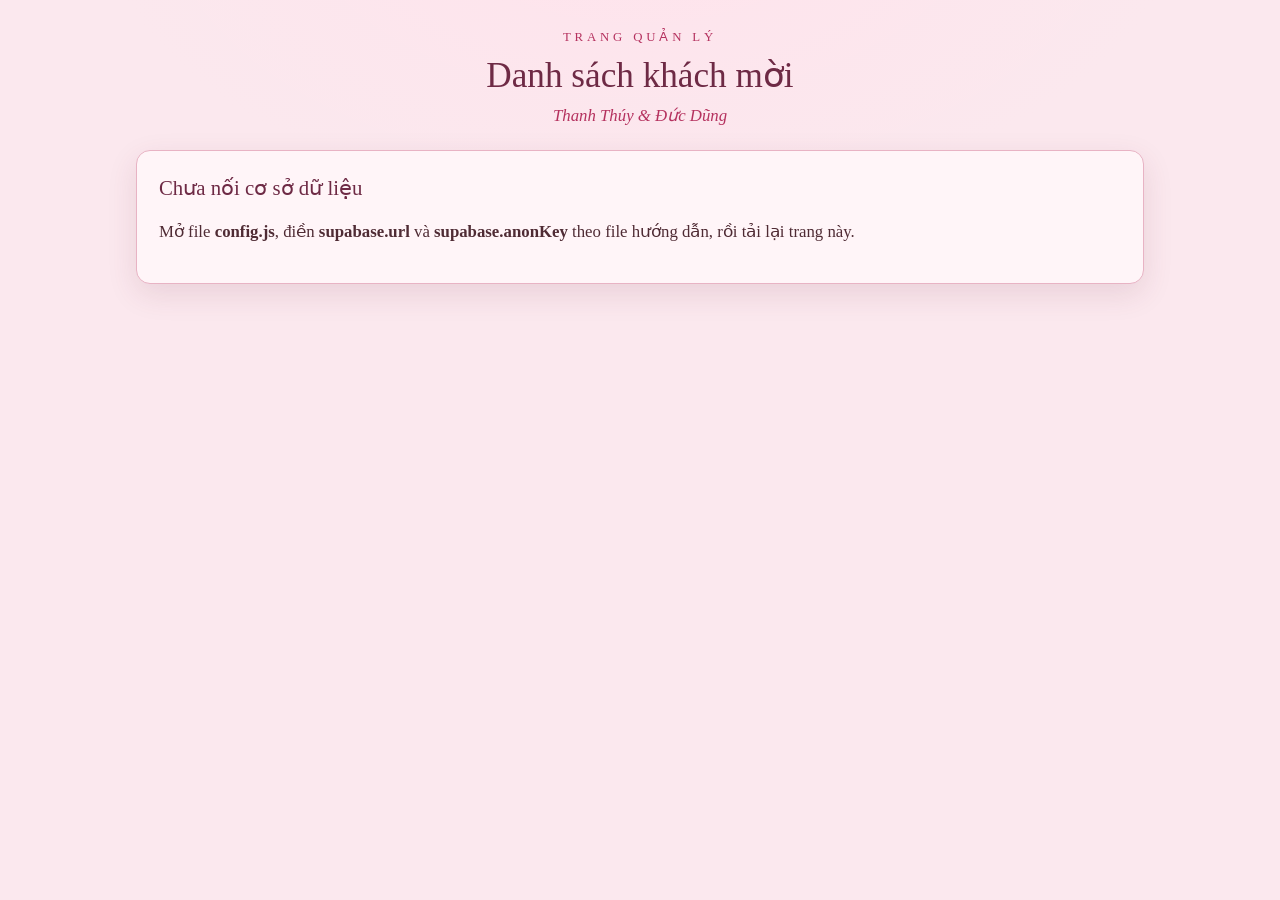
==== admin.html @ dc450f16 "Add admin page (login) and optional Supabase storage for RSVPs and wishes" ====
<!doctype html>
<html lang="vi">
<head>
  <meta charset="utf-8">
  <meta name="viewport" content="width=device-width, initial-scale=1">
  <meta name="robots" content="noindex, nofollow">
  <meta http-equiv="Content-Security-Policy" content="default-src 'self'; script-src 'self'; style-src 'self' 'unsafe-inline' https://fonts.googleapis.com; font-src https://fonts.gstatic.com; img-src 'self' data:; connect-src 'self' https://*.supabase.co; object-src 'none'; base-uri 'self'; form-action 'none'; frame-ancestors 'none'">
  <title>Quản lý khách mời</title>
  <link rel="preconnect" href="https://fonts.googleapis.com">
  <link rel="preconnect" href="https://fonts.gstatic.com" crossorigin>
  <link href="https://fonts.googleapis.com/css2?family=Lora:wght@400;500;600&family=EB+Garamond:wght@400;500&display=swap" rel="stylesheet">
  <link rel="stylesheet" href="css/admin.css">
</head>
<body>
<main class="admin">
  <header class="head">
    <p class="eyebrow">Trang quản lý</p>
    <h1>Danh sách khách mời</h1>
    <p class="sub">Thanh Thúy &amp; Đức Dũng</p>
  </header>

  <!-- Database not connected yet -->
  <section id="setup" class="card" hidden>
    <h2>Chưa nối cơ sở dữ liệu</h2>
    <p>Mở file <b>config.js</b>, điền <b>supabase.url</b> và <b>supabase.anonKey</b> theo file hướng dẫn, rồi tải lại trang này.</p>
  </section>

  <!-- Login -->
  <section id="login" class="card narrow" hidden>
    <h2>Đăng nhập</h2>
    <form id="loginForm" autocomplete="on">
      <label>Email<input id="email" name="email" type="email" autocomplete="username" required></label>
      <label>Mật khẩu<input id="password" name="password" type="password" autocomplete="current-password" required></label>
      <button class="btn solid" type="submit">Đăng nhập</button>
    </form>
  </section>

  <!-- Admin panel -->
  <section id="panel" hidden>
    <div class="bar">
      <span id="who" class="who"></span>
      <span class="spacer"></span>
      <button id="refresh" class="btn" type="button">Làm mới</button>
      <button id="logout" class="btn" type="button">Đăng xuất</button>
    </div>

    <div id="stats" class="stats"></div>

    <div class="tabs" role="tablist">
      <button class="tab on" data-tab="rsvp" type="button" role="tab">Xác nhận tham dự</button>
      <button class="tab" data-tab="wish" type="button" role="tab">Lời chúc <span id="pending" class="badge" hidden></span></button>
    </div>

    <div id="rsvpTab">
      <div class="toolbar">
        <input id="q" type="search" placeholder="Tìm theo tên hoặc lời nhắn">
        <select id="fAttend" aria-label="Lọc theo tham dự">
          <option value="">Tất cả</option>
          <option value="Có">Sẽ đến</option>
          <option value="Không">Không đến</option>
        </select>
        <select id="fSide" aria-label="Lọc theo bên">
          <option value="">Cả hai bên</option>
          <option value="Nhà trai">Nhà trai</option>
          <option value="Nhà gái">Nhà gái</option>
        </select>
        <button id="csv" class="btn" type="button">Xuất Excel (CSV)</button>
      </div>
      <div class="table-wrap">
        <table id="rsvpTable">
          <thead><tr><th>Thời gian</th><th>Tên</th><th>Bên</th><th>Tham dự</th><th>Số người</th><th>Lời nhắn</th><th></th></tr></thead>
          <tbody></tbody>
        </table>
      </div>
      <p id="rsvpEmpty" class="empty" hidden>Chưa có ai xác nhận.</p>
    </div>

    <div id="wishTab" hidden>
      <p class="hint">Lời chúc chỉ hiện trên thiệp sau khi bạn bấm <b>Duyệt</b>.</p>
      <ul id="wishAdmin" class="wish-list"></ul>
      <p id="wishEmpty" class="empty" hidden>Chưa có lời chúc nào.</p>
    </div>
  </section>

  <p id="msg" class="msg" role="status" aria-live="polite"></p>
</main>
<script src="config.js"></script>
<script src="js/admin.js"></script>
</body>
</html>
---- css/admin.css ----
:root {
  --paper: #fbe8ee;
  --cream: #fff5f8;
  --rose: #b5325f;
  --rose-deep: #6e2a45;
  --soft: #f2c6d2;
  --line: #e8b3c4;
  --ink: #4f2b34;
  --ok: #2f7a4f;
  --no: #a0394f;
  --display: "Lora", Georgia, serif;
  --body: "EB Garamond", Georgia, serif;
}
*, *::before, *::after { box-sizing: border-box; }
body {
  margin: 0;
  background: radial-gradient(900px 500px at 50% -10%, #ffe3ec, transparent 60%), var(--paper);
  background-attachment: fixed;
  color: var(--ink);
  font-family: var(--body);
  font-size: 1.05rem;
  line-height: 1.45;
}
.admin { max-width: 1040px; margin: 0 auto; padding: 28px 16px 60px; }
.head { text-align: center; margin-bottom: 22px; }
.eyebrow { margin: 0; letter-spacing: .3em; text-transform: uppercase; font-size: .8rem; color: var(--rose); }
h1 { margin: .2rem 0; font-family: var(--display); font-weight: 500; color: var(--rose-deep); font-size: clamp(1.6rem, 6vw, 2.2rem); }
h2 { font-family: var(--display); font-weight: 500; color: var(--rose-deep); margin: 0 0 .8rem; font-size: 1.3rem; }
.sub { margin: 0; color: var(--rose); font-style: italic; }
.card { background: var(--cream); border: 1px solid var(--line); border-radius: 14px; padding: 22px; box-shadow: 0 10px 30px rgba(110, 42, 69, .12); }
.narrow { max-width: 420px; margin: 0 auto; }
label { display: block; margin: 0 0 12px; font-size: .95rem; }
input, select {
  display: block; width: 100%; margin-top: 4px; padding: .6rem .8rem;
  border: 1px solid var(--line); border-radius: 8px; background: #fffdfd; color: var(--ink);
  font: inherit; font-size: 1.05rem;
}
.btn {
  display: inline-flex; align-items: center; justify-content: center; min-height: 42px; padding: .4rem 1.1rem;
  border: 1px solid var(--rose); border-radius: 999px; background: transparent; color: var(--rose-deep);
  font: inherit; cursor: pointer;
}
.btn:hover { background: rgba(255, 159, 191, .25); }
.btn.solid { background: linear-gradient(135deg, #b5325f, #ec7aa1 50%, #b5325f); color: #fff8fa; border-color: #b5325f; width: 100%; }
.btn.small { min-height: 34px; padding: .2rem .8rem; font-size: .92rem; }
.btn.danger { border-color: var(--no); color: var(--no); }
.bar { display: flex; align-items: center; gap: 10px; margin-bottom: 16px; flex-wrap: wrap; }
.spacer { flex: 1; }
.who { color: var(--rose); font-size: .95rem; }

.stats { display: grid; grid-template-columns: repeat(auto-fit, minmax(150px, 1fr)); gap: 12px; margin-bottom: 20px; }
.stat { background: var(--cream); border: 1px solid var(--line); border-radius: 12px; padding: 14px; text-align: center; }
.stat b { display: block; font-family: var(--display); font-size: 1.9rem; color: var(--rose); line-height: 1.1; }
.stat span { font-size: .9rem; color: var(--rose-deep); }
.stat.big b { font-size: 2.4rem; }

.tabs { display: flex; gap: 8px; margin-bottom: 14px; }
.tab { padding: .55rem 1.1rem; border: 1px solid var(--line); border-radius: 999px; background: transparent; color: var(--rose-deep); font: inherit; cursor: pointer; }
.tab.on { background: var(--rose); color: #fff8fa; border-color: var(--rose); }
.badge { display: inline-block; min-width: 1.4em; padding: 0 .4em; border-radius: 999px; background: #fff; color: var(--rose); font-size: .8rem; text-align: center; }

.toolbar { display: grid; grid-template-columns: 1fr 140px 140px auto; gap: 10px; margin-bottom: 12px; align-items: end; }
.toolbar input, .toolbar select { margin-top: 0; }
.table-wrap { overflow-x: auto; background: var(--cream); border: 1px solid var(--line); border-radius: 12px; }
table { width: 100%; border-collapse: collapse; }
th, td { padding: .6rem .8rem; text-align: left; border-bottom: 1px solid #f3d3dd; vertical-align: top; }
th { font-family: var(--display); font-weight: 500; font-size: .9rem; color: var(--rose-deep); background: #fbdde6; white-space: nowrap; }
td.num { text-align: center; }
.yes { color: var(--ok); font-weight: 500; }
.no { color: var(--no); font-weight: 500; }
.note { max-width: 320px; word-break: break-word; }
.empty, .hint { color: var(--rose); font-style: italic; text-align: center; margin: 16px 0; }

.wish-list { list-style: none; margin: 0; padding: 0; display: grid; gap: 10px; }
.wish { background: var(--cream); border: 1px solid var(--line); border-radius: 12px; padding: 14px; }
.wish.pending { border-color: var(--rose); box-shadow: 0 0 0 2px rgba(181, 50, 95, .12); }
.wish__top { display: flex; gap: 8px; flex-wrap: wrap; align-items: baseline; margin-bottom: 4px; }
.wish__name { font-weight: 600; color: var(--rose-deep); }
.wish__time { font-size: .85rem; color: var(--rose); }
.wish__state { margin-left: auto; font-size: .85rem; }
.wish__text { margin: 0 0 10px; white-space: pre-wrap; word-break: break-word; }
.wish__actions { display: flex; gap: 8px; flex-wrap: wrap; }
.msg { min-height: 1.4em; text-align: center; color: var(--no); }
.msg.ok { color: var(--ok); }

@media (max-width: 720px) {
  .toolbar { grid-template-columns: 1fr 1fr; }
  .toolbar input[type="search"] { grid-column: 1 / -1; }
  .toolbar .btn { grid-column: 1 / -1; }
  table, thead, tbody, tr, td { display: block; }
  thead { display: none; }
  tr { padding: 10px 12px; border-bottom: 1px solid #f3d3dd; }
  td { border: 0; padding: .15rem 0; }
  td.num { text-align: left; }
  td[data-label]::before { content: attr(data-label) ": "; color: var(--rose); font-size: .85rem; }
}
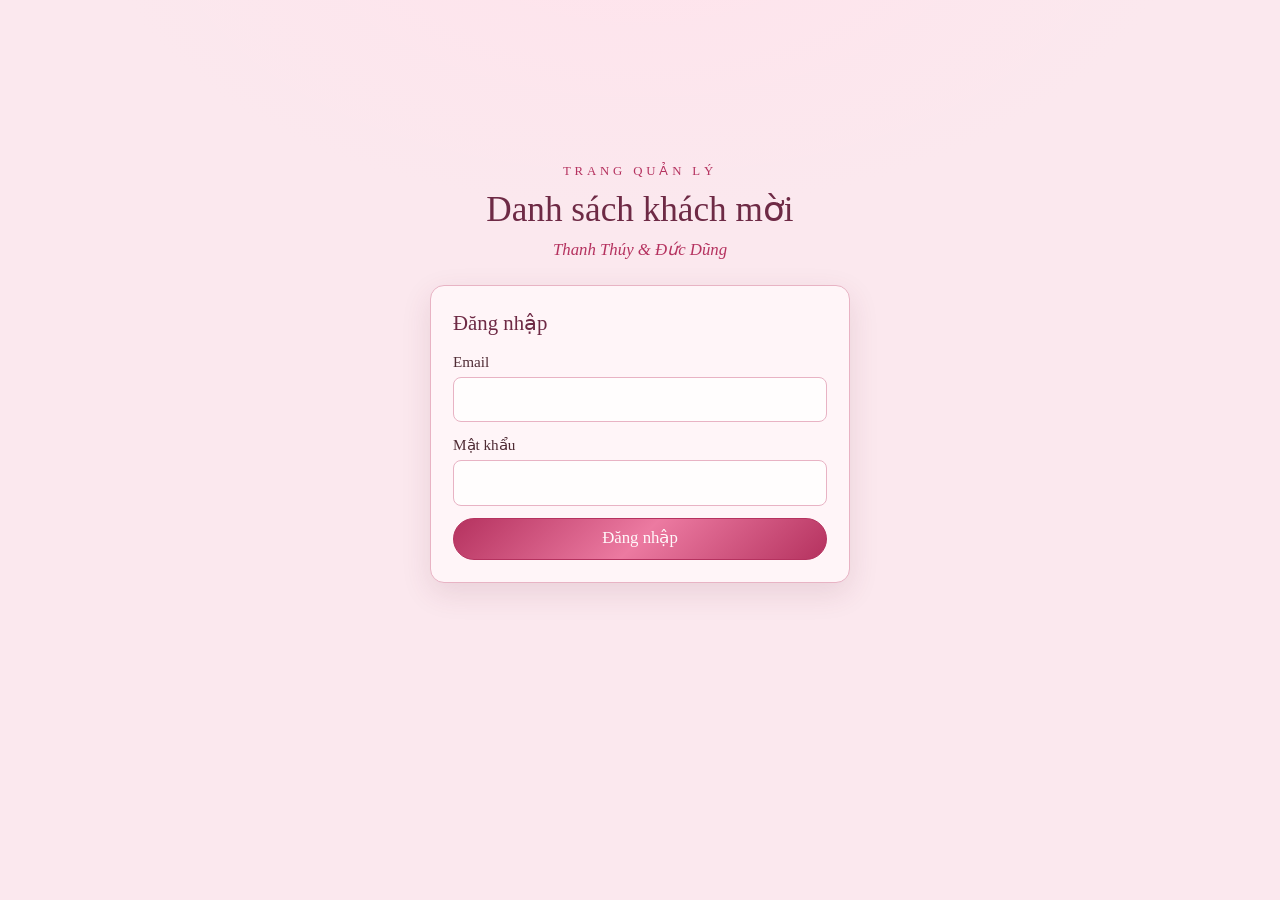
==== commit efb59286: "Admin: big filter buttons for groom's side / bride's side with per-side stats" ====
--- a/admin.html
+++ b/admin.html
@@ -44,6 +44,12 @@
       <button id="logout" class="btn" type="button">Đăng xuất</button>
     </div>
 
+    <div class="seg" id="sideSeg" role="group" aria-label="Lọc theo bên">
+      <button class="seg__btn on" data-side="" type="button">Tất cả</button>
+      <button class="seg__btn" data-side="Nhà trai" type="button">Nhà trai</button>
+      <button class="seg__btn" data-side="Nhà gái" type="button">Nhà gái</button>
+    </div>
+
     <div id="stats" class="stats"></div>
 
     <div class="tabs" role="tablist">
@@ -58,11 +64,6 @@
           <option value="">Tất cả</option>
           <option value="Có">Sẽ đến</option>
           <option value="Không">Không đến</option>
-        </select>
-        <select id="fSide" aria-label="Lọc theo bên">
-          <option value="">Cả hai bên</option>
-          <option value="Nhà trai">Nhà trai</option>
-          <option value="Nhà gái">Nhà gái</option>
         </select>
         <button id="csv" class="btn" type="button">Xuất Excel (CSV)</button>
       </div>
--- a/css/admin.css
+++ b/css/admin.css
@@ -21,7 +21,10 @@
   font-size: 1.05rem;
   line-height: 1.45;
 }
-.admin { max-width: 1040px; margin: 0 auto; padding: 28px 16px 60px; }
+.admin { max-width: 1040px; min-height: 100vh; min-height: 100dvh; margin: 0 auto; padding: 28px 16px 60px; display: flex; flex-direction: column; }
+/* login / setup screens: centred in the middle of the page (a little above the exact middle looks better) */
+.admin.is-centered { justify-content: center; padding-bottom: 14vh; }
+.admin.is-centered .card { width: 100%; }
 .head { text-align: center; margin-bottom: 22px; }
 .eyebrow { margin: 0; letter-spacing: .3em; text-transform: uppercase; font-size: .8rem; color: var(--rose); }
 h1 { margin: .2rem 0; font-family: var(--display); font-weight: 500; color: var(--rose-deep); font-size: clamp(1.6rem, 6vw, 2.2rem); }
@@ -59,7 +62,11 @@
 .tab.on { background: var(--rose); color: #fff8fa; border-color: var(--rose); }
 .badge { display: inline-block; min-width: 1.4em; padding: 0 .4em; border-radius: 999px; background: #fff; color: var(--rose); font-size: .8rem; text-align: center; }
 
-.toolbar { display: grid; grid-template-columns: 1fr 140px 140px auto; gap: 10px; margin-bottom: 12px; align-items: end; }
+.seg { display: grid; grid-template-columns: repeat(3, 1fr); gap: 6px; padding: 5px; margin-bottom: 14px; background: var(--cream); border: 1px solid var(--line); border-radius: 999px; }
+.seg__btn { min-height: 44px; padding: .3rem .6rem; border: 0; border-radius: 999px; background: transparent; color: var(--rose-deep); font: inherit; font-size: 1.05rem; cursor: pointer; }
+.seg__btn.on { background: linear-gradient(135deg, #b5325f, #ec7aa1 55%, #b5325f); color: #fff8fa; box-shadow: 0 4px 12px rgba(181, 50, 95, .3); }
+.seg__btn small { opacity: .8; font-size: .85em; }
+.toolbar { display: grid; grid-template-columns: 1fr 150px auto; gap: 10px; margin-bottom: 12px; align-items: end; }
 .toolbar input, .toolbar select { margin-top: 0; }
 .table-wrap { overflow-x: auto; background: var(--cream); border: 1px solid var(--line); border-radius: 12px; }
 table { width: 100%; border-collapse: collapse; }
@@ -84,9 +91,7 @@
 .msg.ok { color: var(--ok); }
 
 @media (max-width: 720px) {
-  .toolbar { grid-template-columns: 1fr 1fr; }
-  .toolbar input[type="search"] { grid-column: 1 / -1; }
-  .toolbar .btn { grid-column: 1 / -1; }
+  .toolbar { grid-template-columns: 1fr; }
   table, thead, tbody, tr, td { display: block; }
   thead { display: none; }
   tr { padding: 10px 12px; border-bottom: 1px solid #f3d3dd; }
